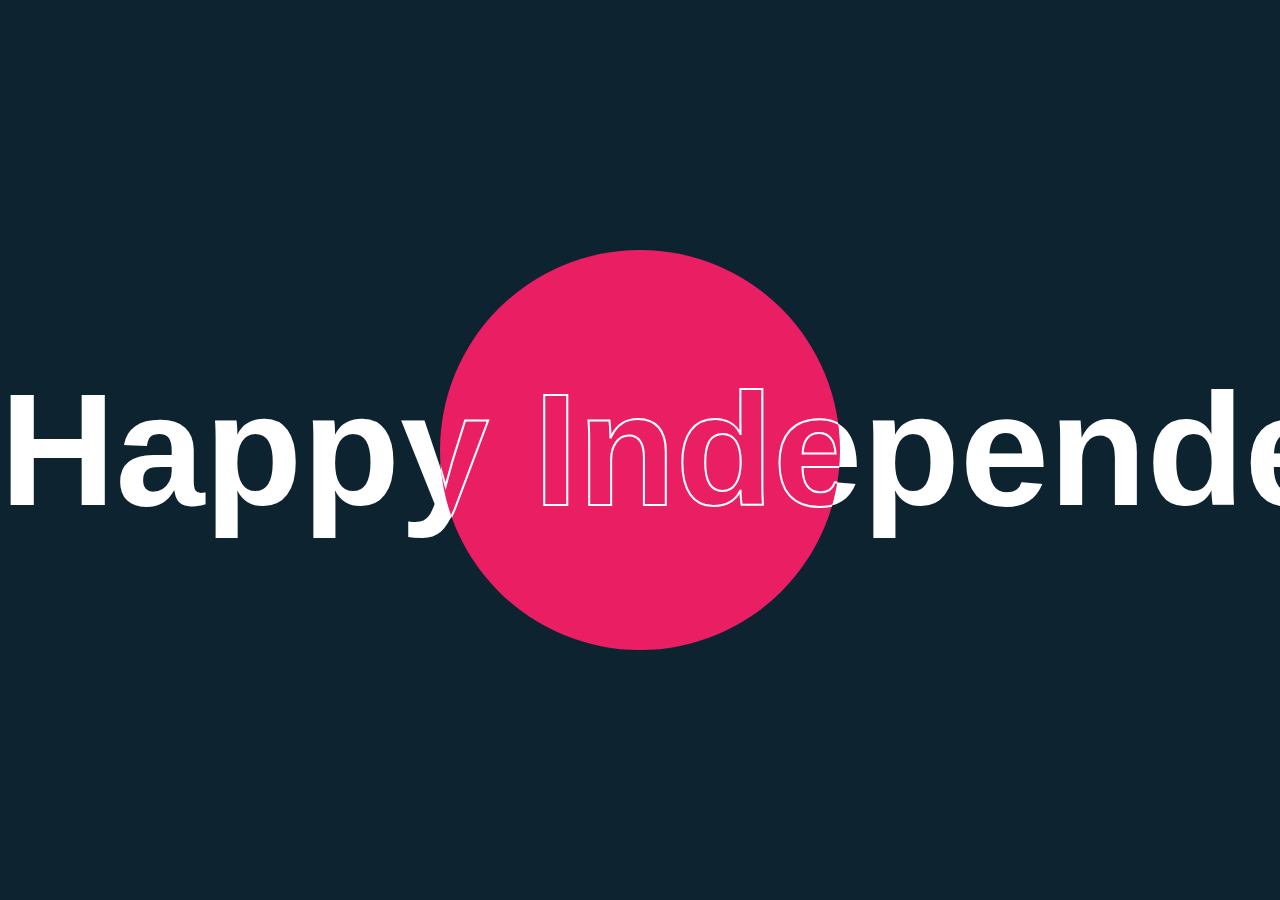
==== Nig_States_Info/index.html @ 1ffc8009 "Added footer and other new folders" ====
<!DOCTYPE html>
<html>
<head>
	<title>Happy Independence Day</title>
	<meta name="viewport" content="width=device-width, initial-scale=1.0">

	<link rel="stylesheet" type="text/css" href="style.css">
</head>
<body>


<section>
	<div>
		<h2>Happy Independence Day...</h2>
	</div>

	<div>
		<h2>Happy Independence Day...</h2>
	</div>
</section>



</body>
</html>
---- Nig_States_Info/style.css ----
*{
	margin: 0;
	padding: 0;
	box-sizing: border-box;
	font-family: 'Poppins', sans-serif;
	/*background-color: #0e2330;*/

}


section{
	position: relative;
	width: 100%;
	height: 100vh;
	display: flex;
	overflow: hidden;
}


section div {
	position: absolute;
	top: 0;
	left: 0;
	width: 100%;
	height: 100%;
	background-color: #0e2330;
}


section div:nth-child(2)
{
	background: #e91e63;
	clip-path: circle(200px at center);
}



section div h2{
	position: absolute;
	left: 0;
	font-size: 10em;
	color: #ffffff;
	white-space: nowrap;
	line-height: 100vh;
	cursor: default;

	/*------Add Animation to be controle by '@KeyFrame' function-------*/
	animation: animate 6s linear infinite;
}


section div:nth-child(2) h2{
	-webkit-text-stroke: 2px;
	-webkit-text-stroke-color: #ffffff; 
	color: transparent;
}



@keyframes animate{
	0%{transform: translateX(0);}
	100%{transform: translateX(-100%);}
}
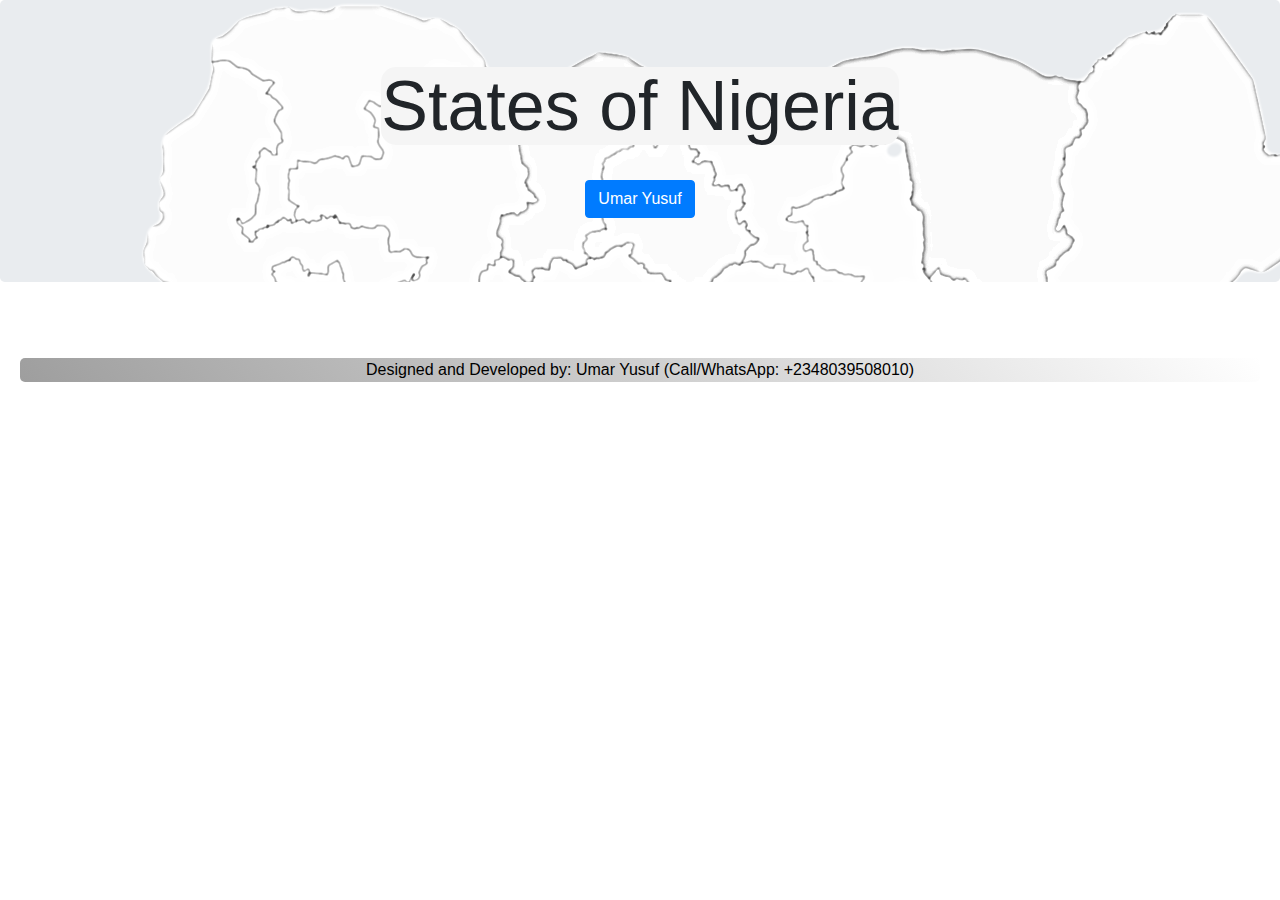
==== commit 25858bc3: "Boostrap class jumbotron" ====
--- a/Nig_States_Info/index.html
+++ b/Nig_States_Info/index.html
@@ -1,24 +1,42 @@
 <!DOCTYPE html>
 <html>
 <head>
-	<title>Happy Independence Day</title>
+	<title>Nigeria States' Information...</title>
 	<meta name="viewport" content="width=device-width, initial-scale=1.0">
 
 	<link rel="stylesheet" type="text/css" href="style.css">
+
+	<!-- Bootstrap CSS only -->
+	<link rel="stylesheet" href="https://stackpath.bootstrapcdn.com/bootstrap/4.5.2/css/bootstrap.min.css" integrity="sha384-JcKb8q3iqJ61gNV9KGb8thSsNjpSL0n8PARn9HuZOnIxN0hoP+VmmDGMN5t9UJ0Z" crossorigin="anonymous">
+
 </head>
 <body>
 
+<!-- ===================================== -->
 
-<section>
-	<div>
-		<h2>Happy Independence Day...</h2>
-	</div>
 
-	<div>
-		<h2>Happy Independence Day...</h2>
-	</div>
-</section>
+<div class="jumbotron text-center">
+	
+	<h1><span>States of Nigeria</span></h1>
 
+	<br>
+	<a href="http://umaryusuf.com/" class="btn btn-primary">Umar Yusuf</a>
+
+
+
+</div>
+
+
+
+
+
+
+
+<!-- ===================================== -->
+<br>
+<footer style="text-align: center; background: linear-gradient(45deg, #9E9E9E, transparent); border-radius: 5px; margin: 20px;">
+	<a href="http://umaryusuf.com/" style="text-decoration: none; color: black;">Designed and Developed by: Umar Yusuf (Call/WhatsApp: +2348039508010)</a>
+</footer>
 
 
 </body>
--- a/Nig_States_Info/style.css
+++ b/Nig_States_Info/style.css
@@ -1,68 +1,15 @@
+.jumbotron
+{
+	background-image: url('maps/map_of_nigeria.png');
+	/*background-repeat: no-repeat;*/
+	/*background-size: 100% 100%;*/
+}
 
-*{
-	margin: 0;
-	padding: 0;
-	box-sizing: border-box;
-	font-family: 'Poppins', sans-serif;
-	/*background-color: #0e2330;*/
+h1 span{
+	background-color: whitesmoke;
+    border-radius: 15px;
+
+    font-size: 70px;
 
 }
 
-
-section{
-	position: relative;
-	width: 100%;
-	height: 100vh;
-	display: flex;
-	overflow: hidden;
-}
-
-
-section div {
-	position: absolute;
-	top: 0;
-	left: 0;
-	width: 100%;
-	height: 100%;
-	background-color: #0e2330;
-}
-
-
-section div:nth-child(2)
-{
-	background: #e91e63;
-	clip-path: circle(200px at center);
-}
-
-
-
-section div h2{
-	position: absolute;
-	left: 0;
-	font-size: 10em;
-	color: #ffffff;
-	white-space: nowrap;
-	line-height: 100vh;
-	cursor: default;
-
-	/*------Add Animation to be controle by '@KeyFrame' function-------*/
-	animation: animate 6s linear infinite;
-}
-
-
-section div:nth-child(2) h2{
-	-webkit-text-stroke: 2px;
-	-webkit-text-stroke-color: #ffffff; 
-	color: transparent;
-}
-
-
-
-@keyframes animate{
-	0%{transform: translateX(0);}
-	100%{transform: translateX(-100%);}
-}
-
-
-
-
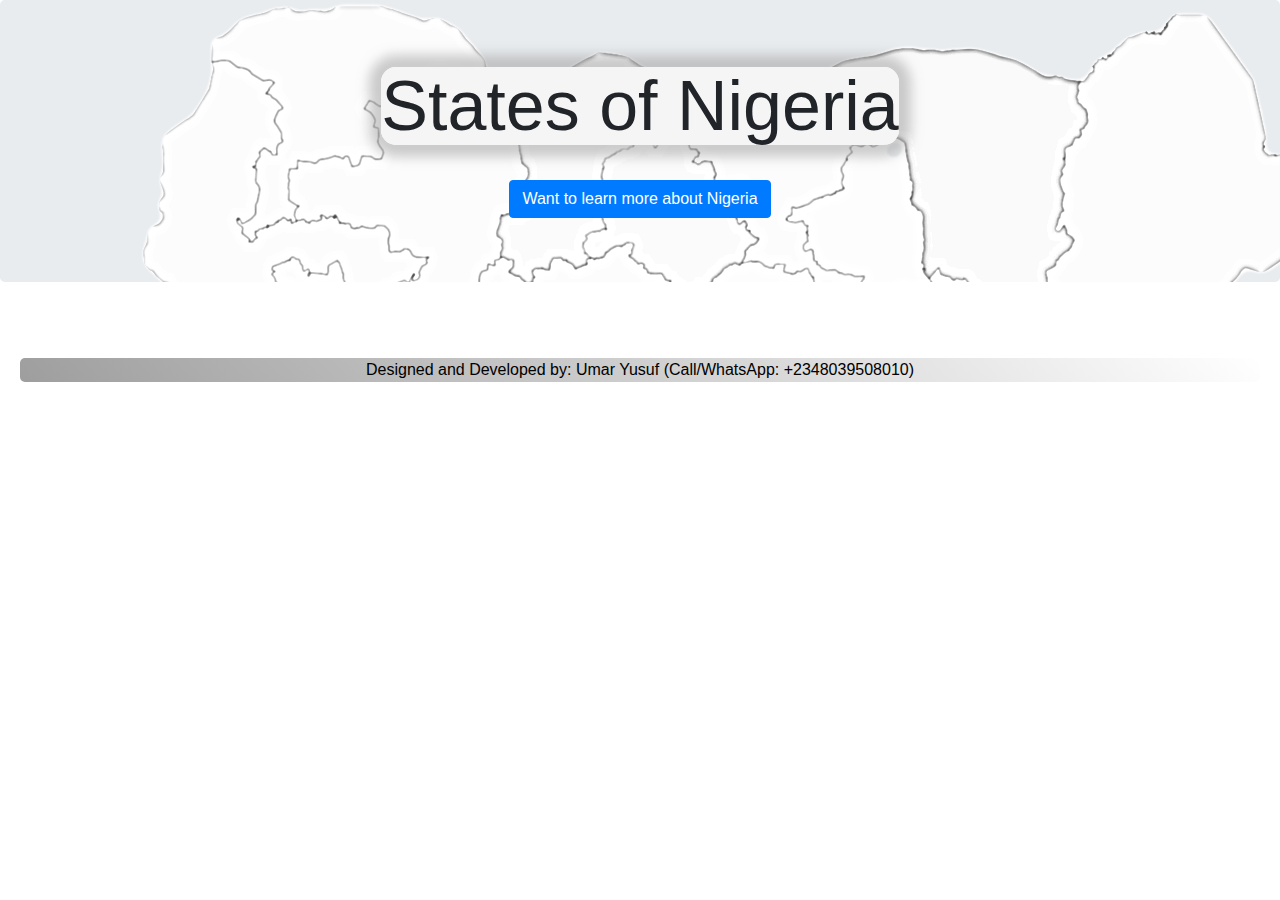
==== commit cd455232: "Added box-shadow CSS" ====
--- a/Nig_States_Info/index.html
+++ b/Nig_States_Info/index.html
@@ -20,7 +20,7 @@
 	<h1><span>States of Nigeria</span></h1>
 
 	<br>
-	<a href="http://umaryusuf.com/" class="btn btn-primary">Umar Yusuf</a>
+	<a href="https://en.wikipedia.org/wiki/States_of_Nigeria" class="btn btn-primary">Want to learn more about Nigeria</a>
 
 
 
--- a/Nig_States_Info/style.css
+++ b/Nig_States_Info/style.css
@@ -11,5 +11,7 @@
 
     font-size: 70px;
 
+    /*box-shadow can be Outset or Inset (default is Outset)*/
+    box-shadow: 0px 0px 12px 12px #9e9e9e85; /*X-offset Y-offset Blur Spread Color*/
 }
 
